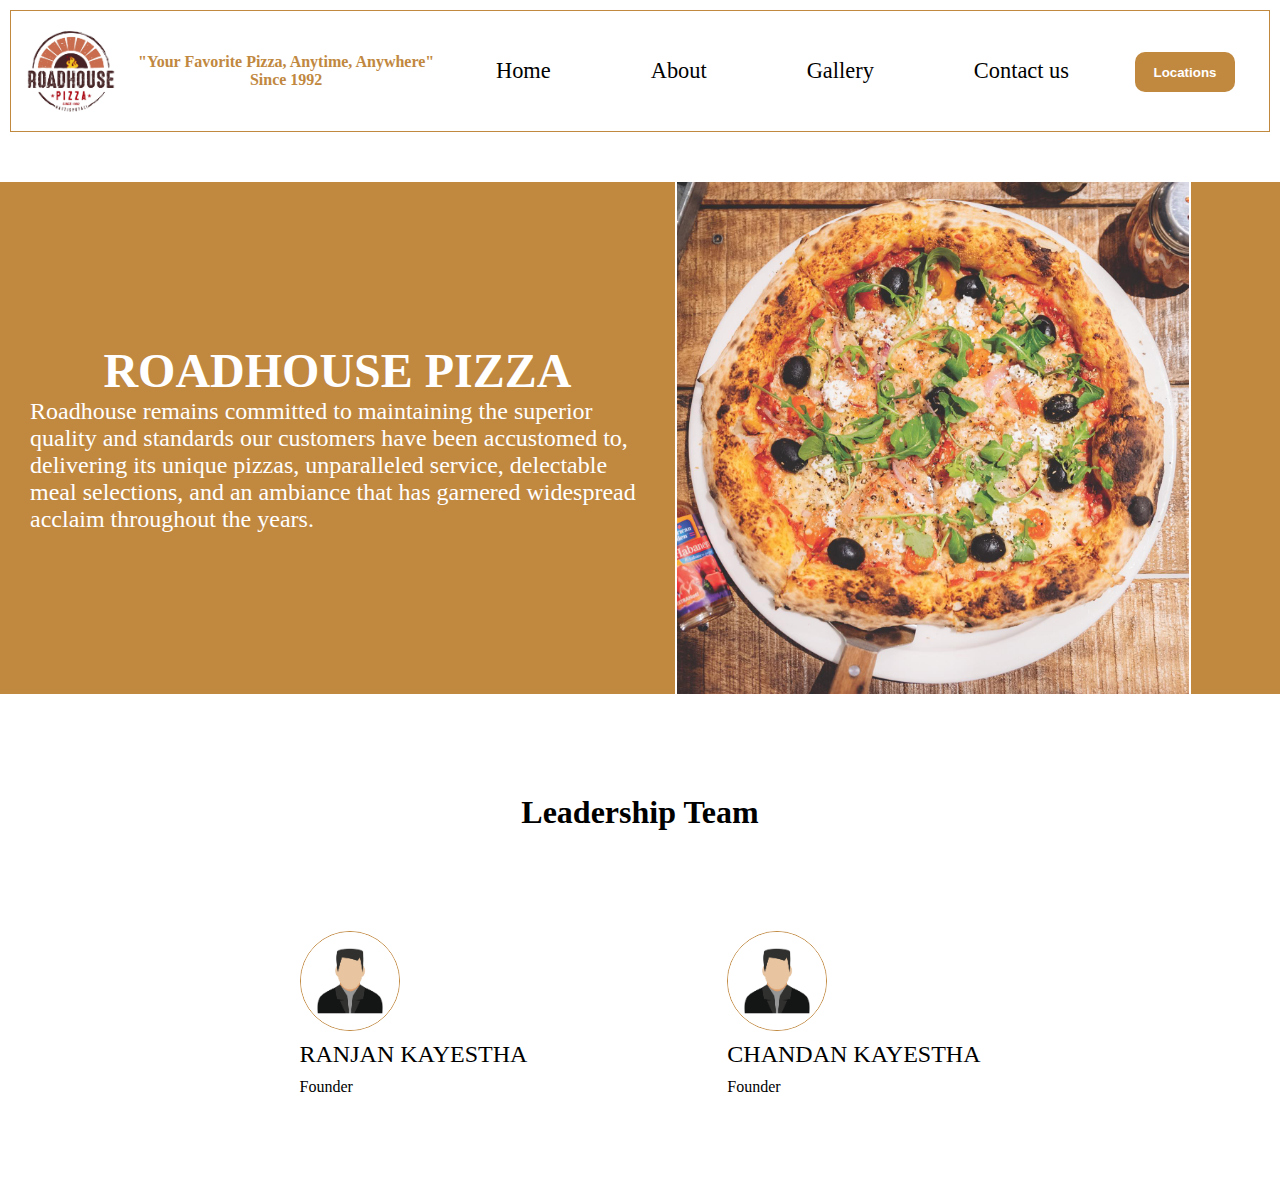
==== about.html @ 0a432f77 "Initial commit" ====
<!DOCTYPE html>
<html lang="en">
  <head>
    <meta charset="UTF-8" />
    <meta name="viewport" content="width=device-width, initial-scale=1.0" />
    <title>Document</title>
    <link rel="stylesheet" href="style.css" />
  </head>
  <body>
    

    <header>
      <nav>
        <div class="logo"></div>
        <span class="description">
          "Your Favorite Pizza, Anytime, Anywhere"<br>
         <time>Since 1992</time> 
        </span>
        <ul>
          <li><a href="index.html">Home</a></li>
          <li><a href="about.html">About</a></li>
          <li><a href="about.html">Gallery</a></li>
          <li><a href="about.html">Contact us</a></li>
          <li><button class="nav-btn" id="location">Locations</button></li>
        </ul>
      </nav>
    </header>

<main class="about-one">

  <div class="about-text"><h1>ROADHOUSE PIZZA</h1>
  
    <p class="about-p">Roadhouse remains committed to maintaining the superior quality and standards our customers have been accustomed to, delivering its unique pizzas, unparalleled service, delectable meal selections, and an ambiance that has garnered widespread acclaim throughout the years. </p></div>
  
<img src="img/about2.jpg" alt="pizza" class="about-img-2" >

<div class="about-blank"></div>

</main>

<div class="founder-info">
  <h1>Leadership Team </h1>
  <div class="founder-person">
    <div class="founder-one">
      <img src="img/founder.jpg" alt="" class="founder-img">
      <span>RANJAN KAYESTHA </span>
      <span>Founder</span>
    </div>
    <div class="founder-two">
      <img src="img/founder.jpg" alt="" class="founder-img">
      <span>CHANDAN KAYESTHA </span>
      <span>Founder</span>
    </div>

  </div>
  
</div>

<footer>

</footer>


</body>

</html>
---- style.css ----
@import url('https://fonts.googleapis.com/css2?family=Montserrat:ital,wght@0,100..900;1,100..900&display=swap');


.montserrat-roadhousefont {
  font-family: "Montserrat", sans-serif;
  font-optical-sizing: auto;
  font-weight: 300;
  font-style: normal;
}

*{
  margin: 0;
  padding: 0;
  
  box-sizing: border-box;
}


:root{
  --main-color:#c1883f;
  

}

nav ul li{
  list-style-type:none;
  margin-right: 100px;
  font-size: 1.4em;
  color: #0f0f0e;
}




nav{
  display: flex;
  justify-content: space-between;
  align-items: center;
  border: 1px solid var(--main-color);
  margin: 10px;
  
}

nav ul{
  display: flex;
  align-items: center;
  
}
.logo{
  background-image: url(img/logo.jpg);
  width: 100px;
  height: 100px;
  background-size: cover;
margin: 10px;

}


nav ul li a{
  text-decoration: none;
  color: black;
}

nav ul li a:hover{
  color:#e98f0f;
}


.nav-btn{
  background-color: var(--main-color);
  padding: 10px;
  position: absolute;
  top: 52px;
  right: 45px;
  border: none;
  border-radius: 10px;
color: white;
width: 100px;
height: 40px;
font-weight: 700;
}

.nav-btn:hover{
  background-color: #e98f0f;
  

}

.cover-img{
  background-image: url(img/main.jpg);
  background-size: cover;
  width: 100vw;
  height: 100vh;
  z-index: -1;
  
}

.img-btn{
  position: absolute;
  top:250px;
  left: 50px;
  background-color: var(--main-color);
  border: none;
  border-radius: 10px;
  width: 170px;
  height: 70px;
  padding: 10px;
  color: white;
  font-size: 1.3em;
  font-weight: 600;


}

.img-btn:hover{
  background-color: #e98f0f;

}

.description{
  display: flex;
  flex-direction: column;
  align-items: center;
  position: absolute;
  left: 10%;
  color:var(--main-color);
  font-size: 1em;
  font-weight: 600;
  
  border-radius: 5px;
  padding: 10px;
 
}

.description:hover{
  color: #e98f0f;
  
}

/* About page */

.about-one{
display: flex;
margin-top: 50px;
width: 100vw;
gap: 2px;

}

.about-p{
  background-color: var(--main-color);
  color: white;
  font-size: 1.5em;
  
}
.about-text h1{
  font-size: 3em;
}

.about-img-2{
  width: 40vw;
  
 
  
}

.about-text{
  background-color: var(--main-color);
  color: white;
  display: flex;
  flex-direction: column;
  justify-content: center;
  align-items: center;
  padding: 30px;
}


.about-blank{
  background-color: var(--main-color);
  width: 30vw;
}

.founder-info{
  display: flex;
  flex-direction: column;
  margin: 100px;
  align-items: center;
  justify-content: center;
  gap: 100px;

}

.founder-one{
  display: flex;
  flex-direction: column;
  gap: 10px;
}

.founder-two{
  display: flex;
  flex-direction: column;
  gap: 10px;
}

.founder-img{
  width: 100px;
  height: 100px;
  border-radius: 50%;
  border: 1px solid var(--main-color);
}

.founder-person{
  display: flex;
  gap: 200px;
}

.founder-one span:nth-child(2){
font-size: 1.5em;
}

.founder-two span:nth-child(2){
  font-size: 1.5em;
  }



  /* home page maps */


  .locations{
    display: flex;
    width: 100vw;
    gap: 60px;
    justify-content: center;
    margin-top: 30px;
   

  }

  .map-pizza{
    width: 400px;
    height: 500px;
    border: 5px solid #e98f0f;
    
  }

.location{
  display: flex;
  flex-direction: column;
}

.location-1{
  text-align: center;
  margin-top: 100px;
  height: 100vh;

}

.location span:nth-child(2){
  font-size: 1.5em;
  margin-top: 10px;

}

.location span:nth-child(3){
  font-size: 1.2em;
  font-style: italic;

}


/* review */

.reviews{
  display: flex;
  width: 100vw;

}

.review{
width: 17vw;
height: 300px;
}

.review-img{
  width: 50px;
  height: 50px;
}

.star-solid{
  width: 45px;
  height: 10px;
  background-image: url(img/star-solid.svg);
  background-size: contain;
 
}
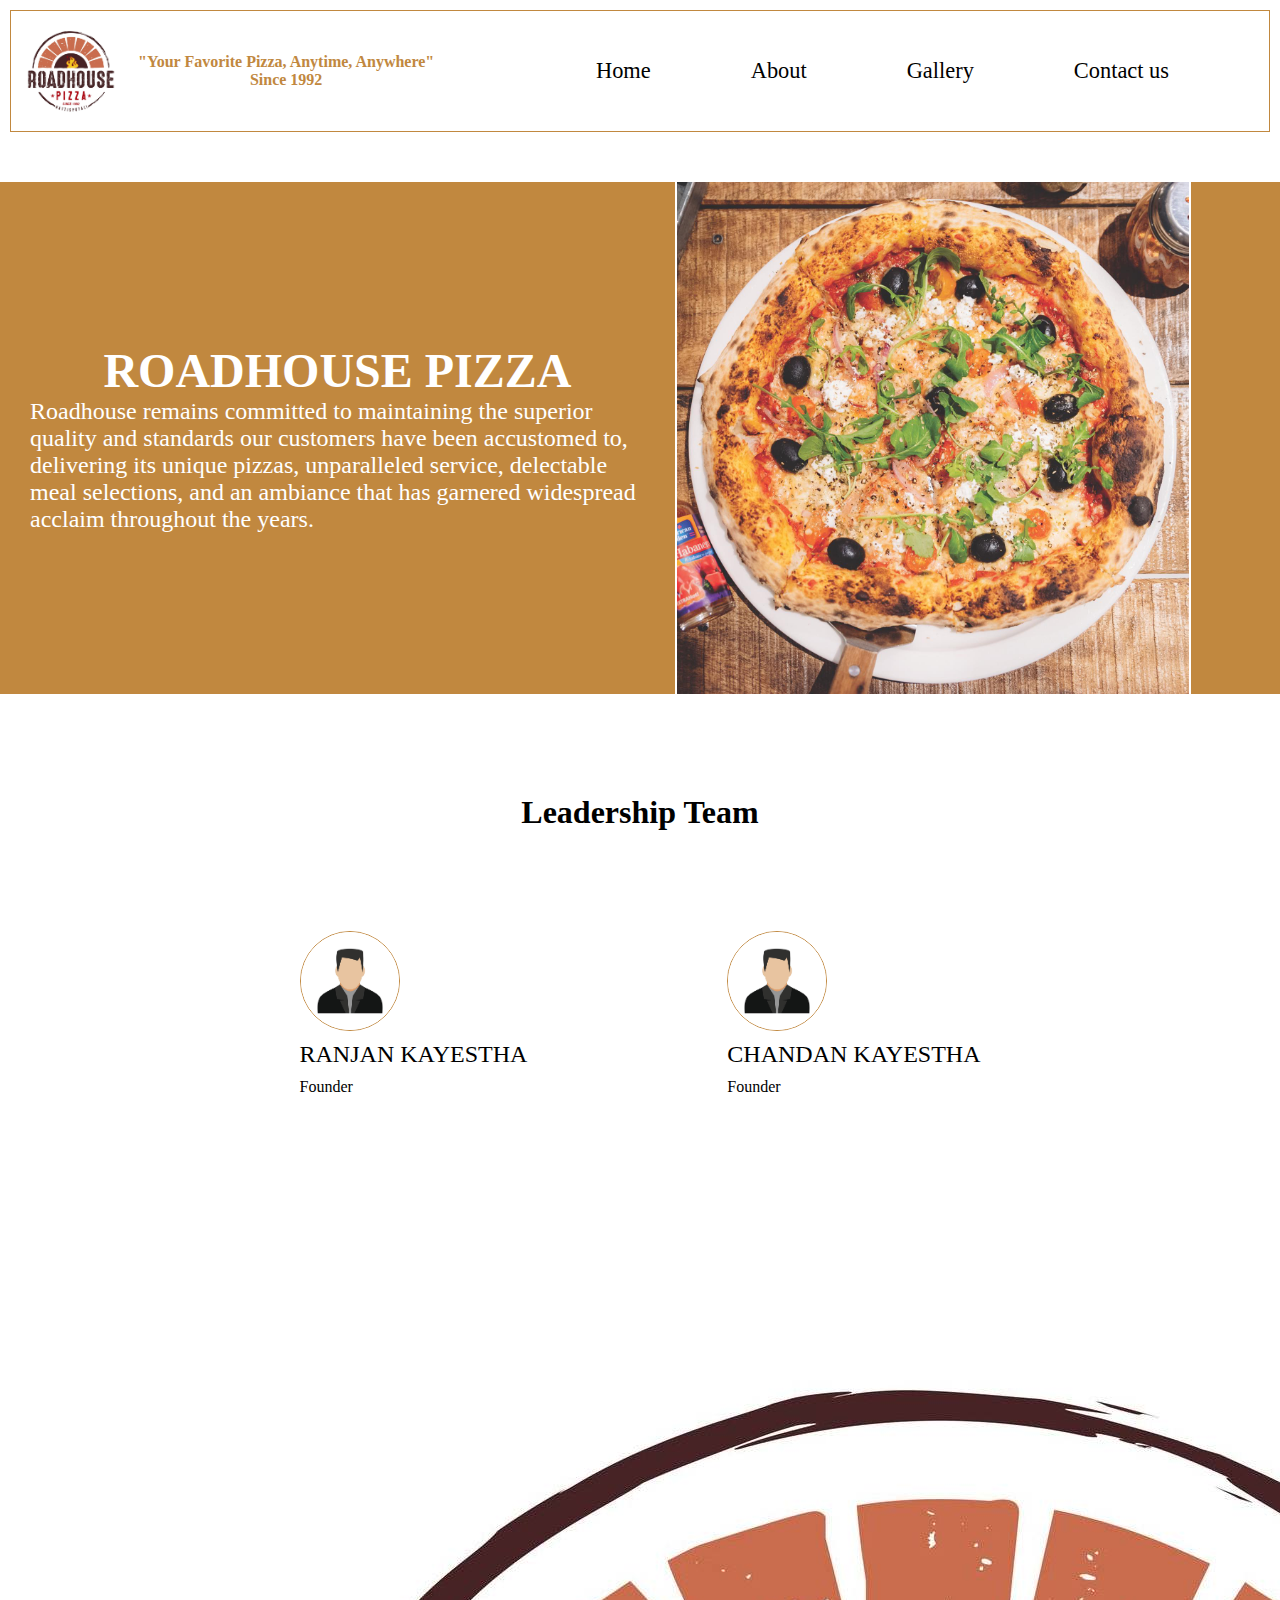
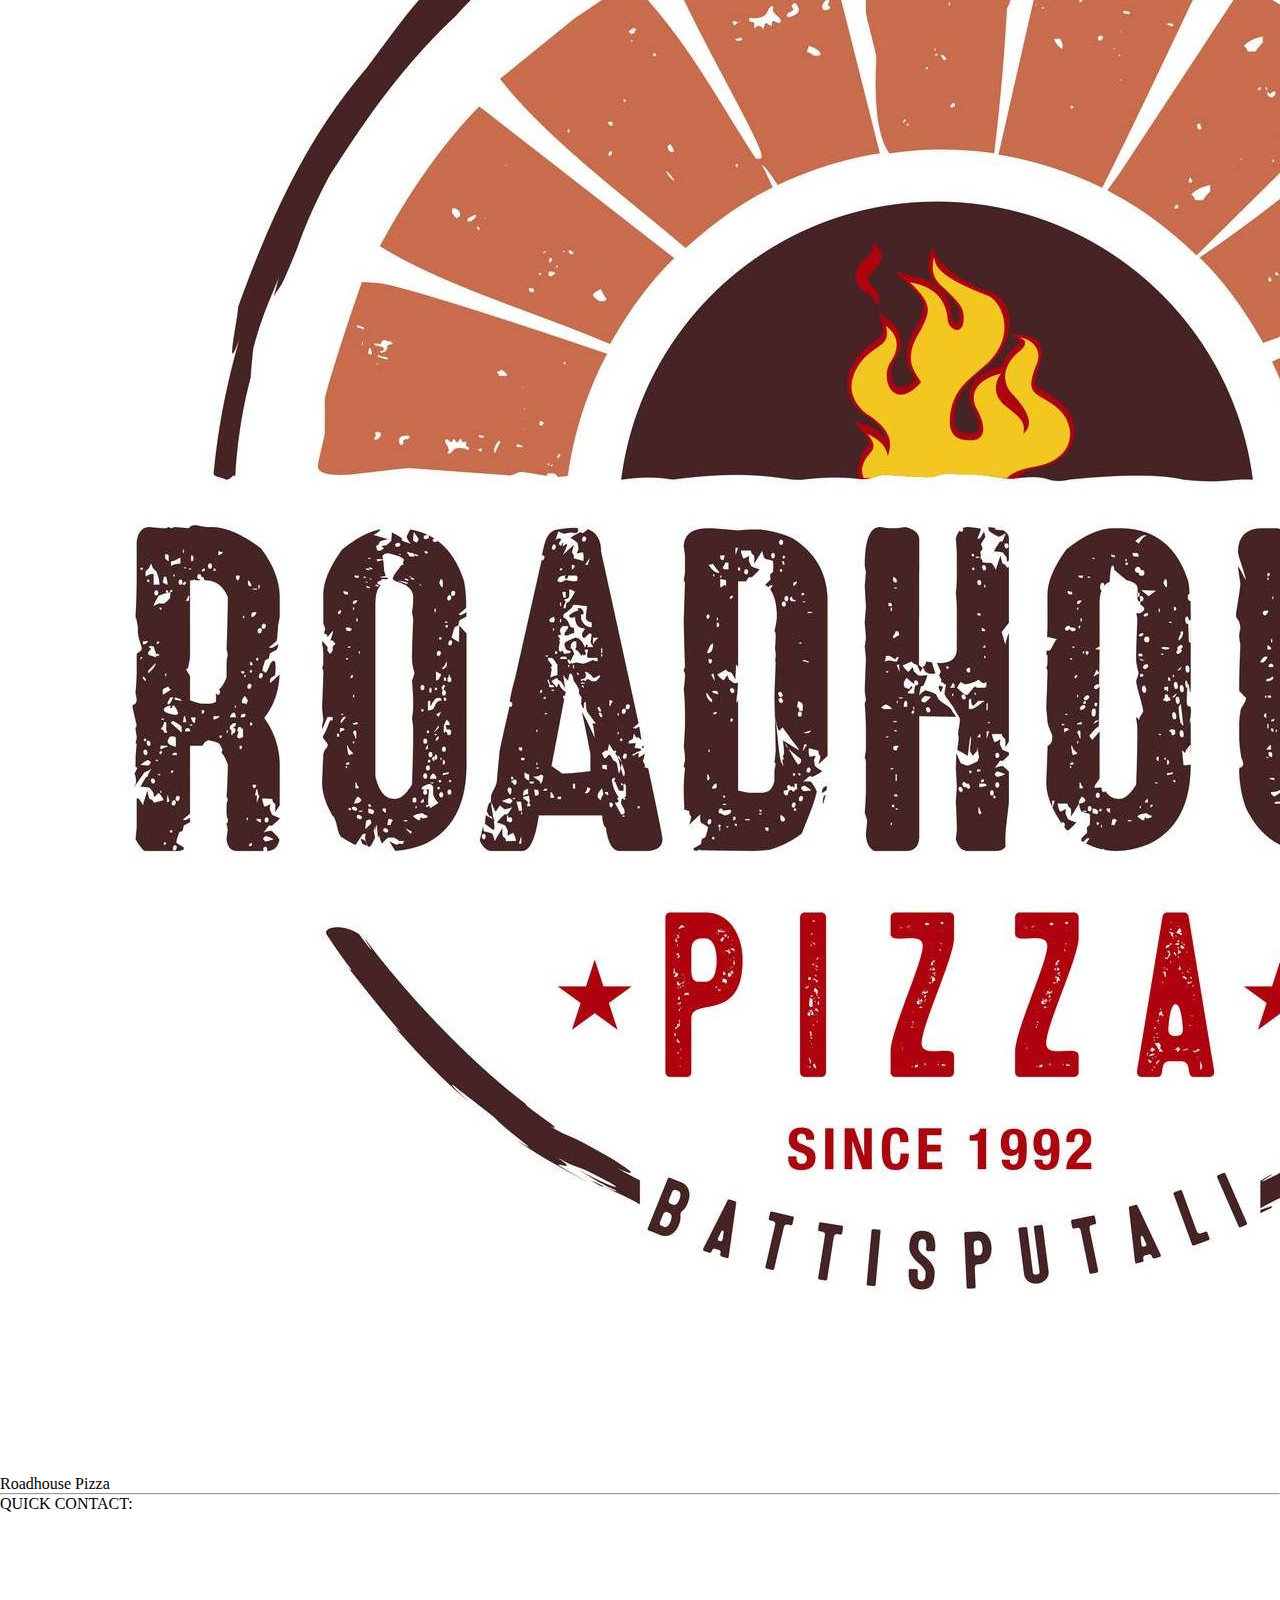
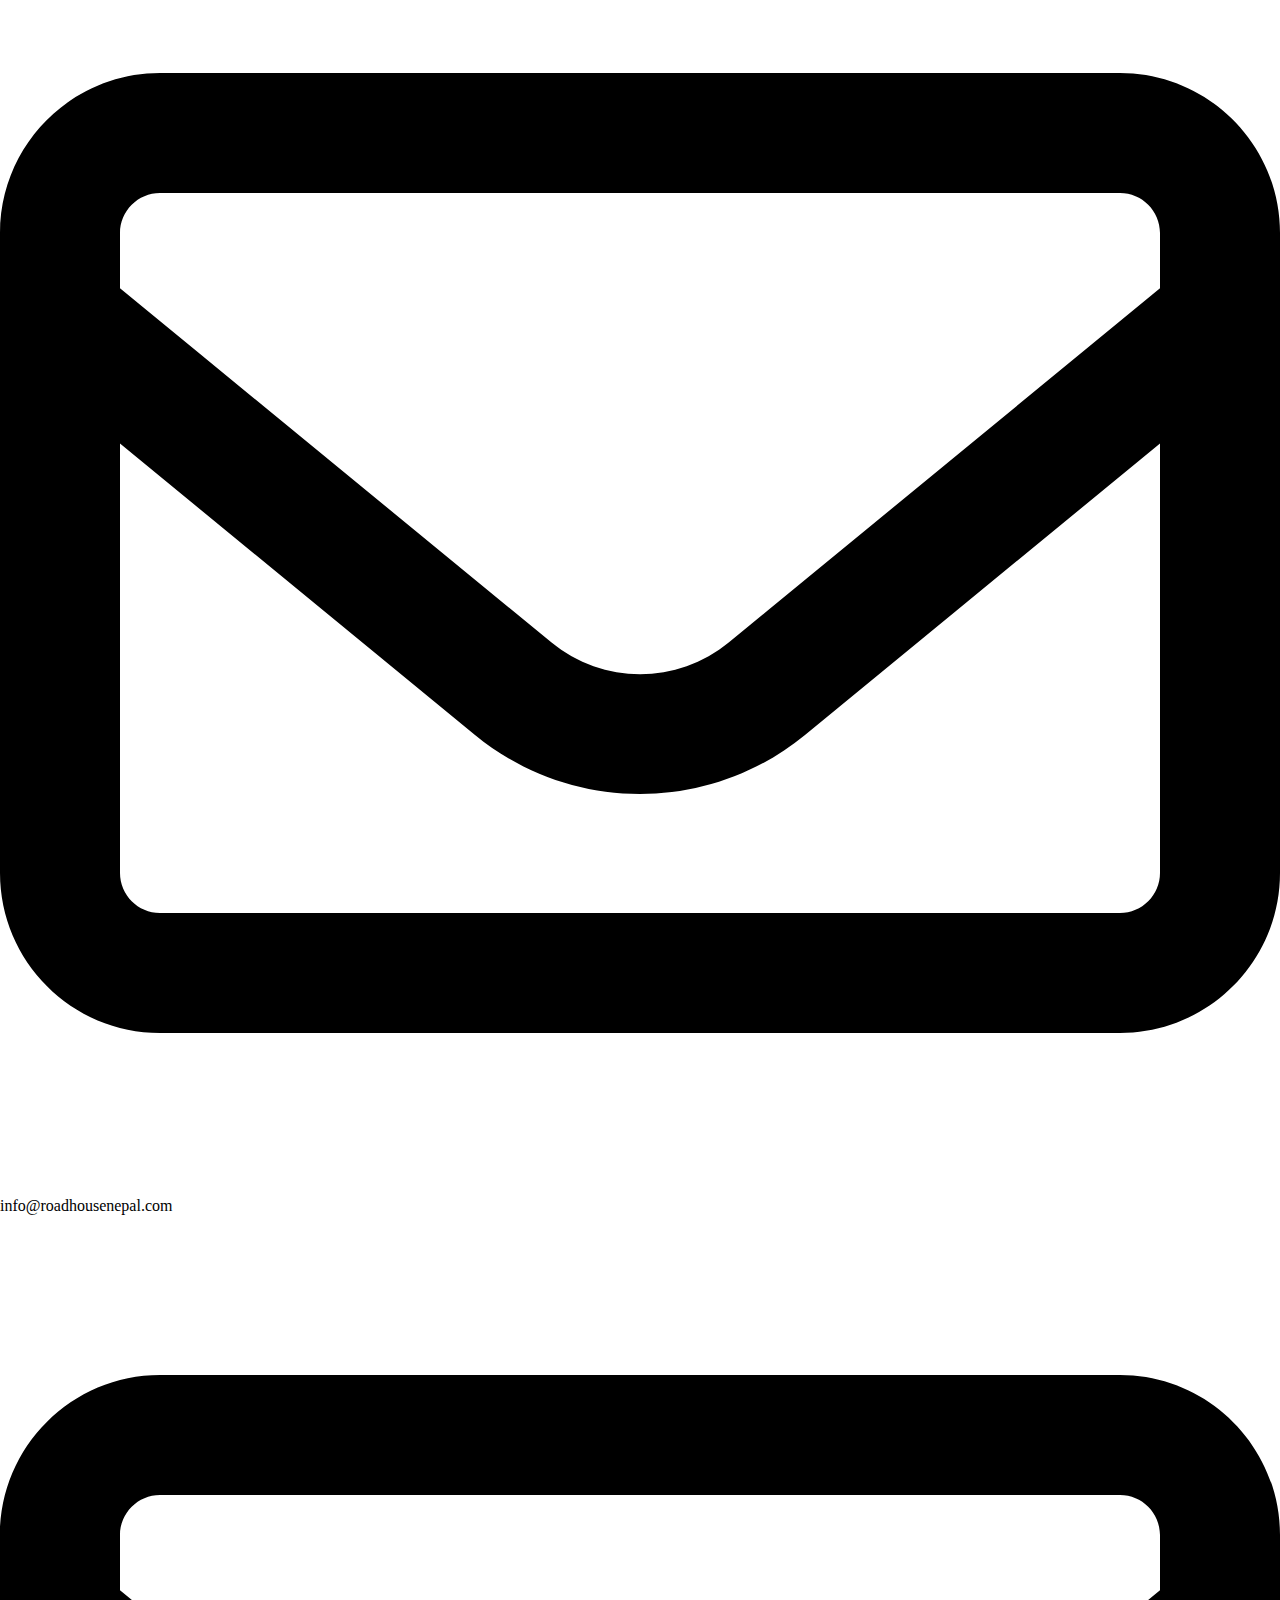
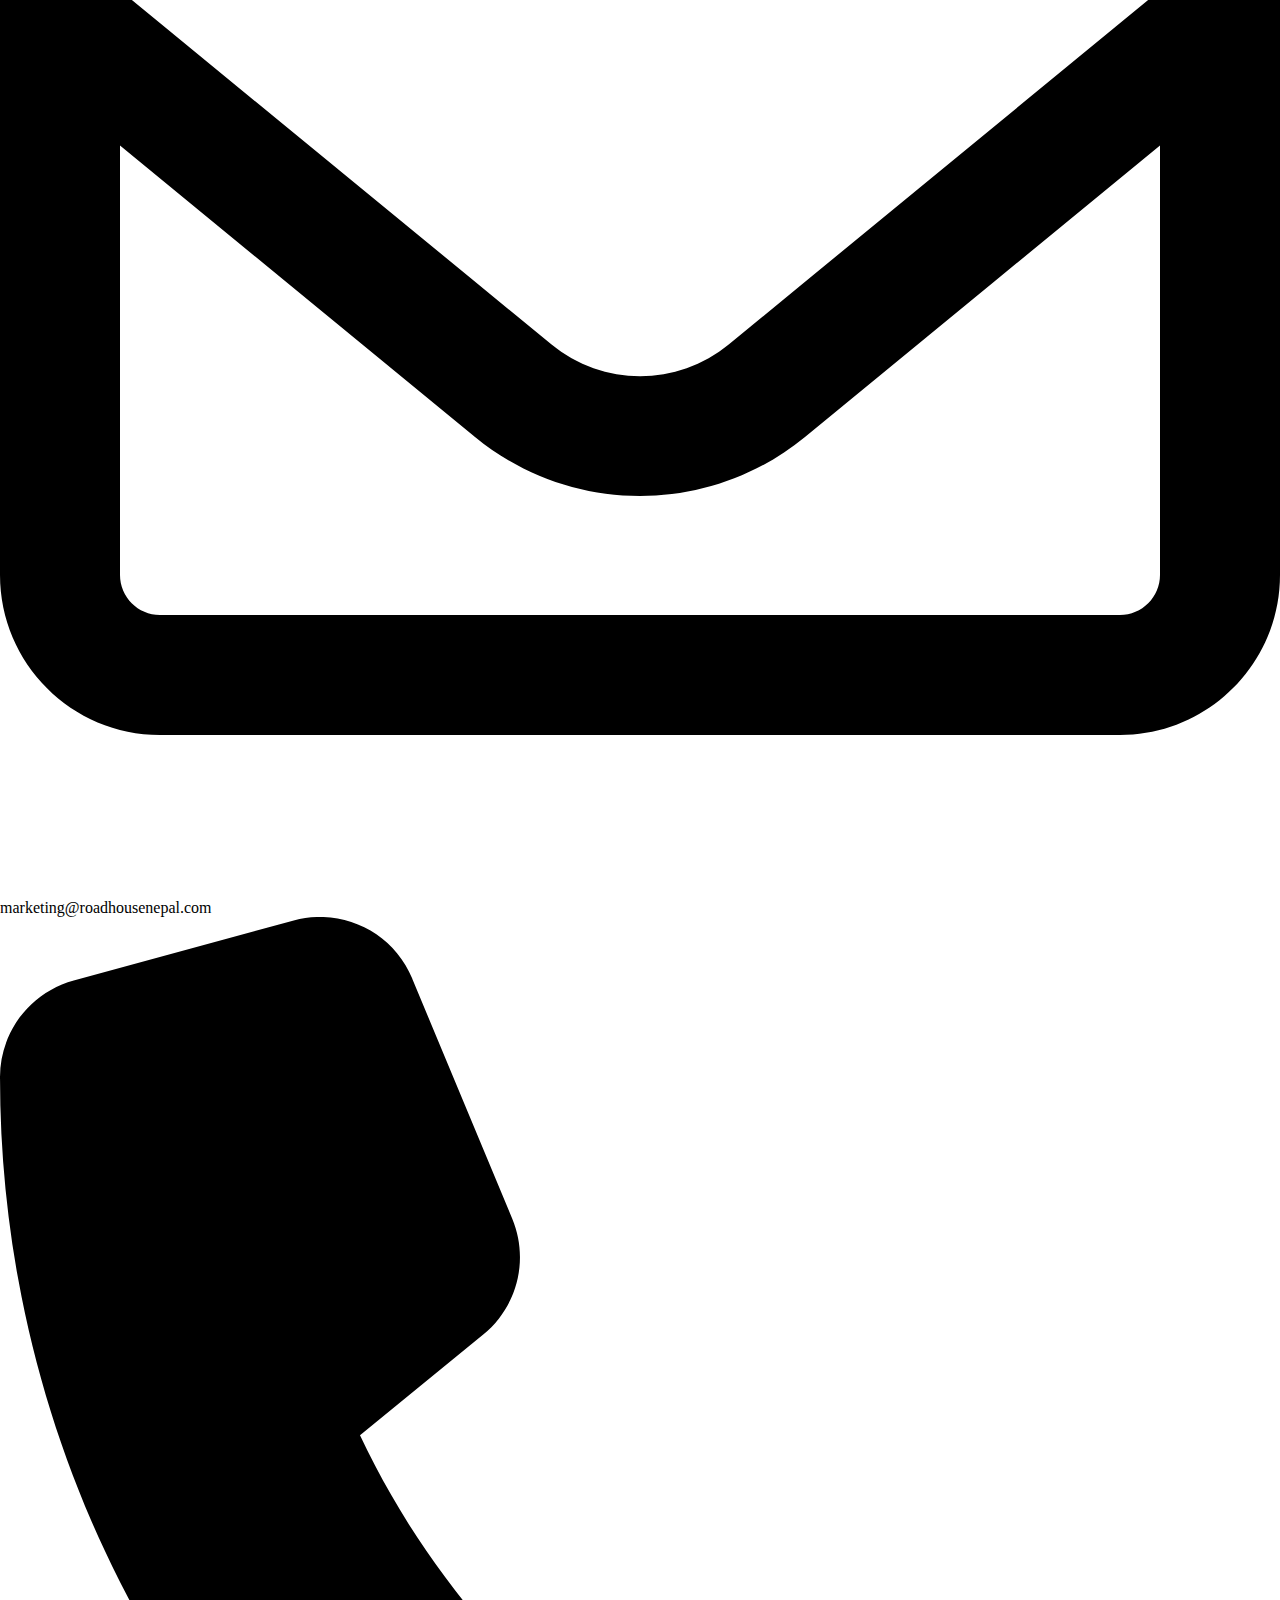
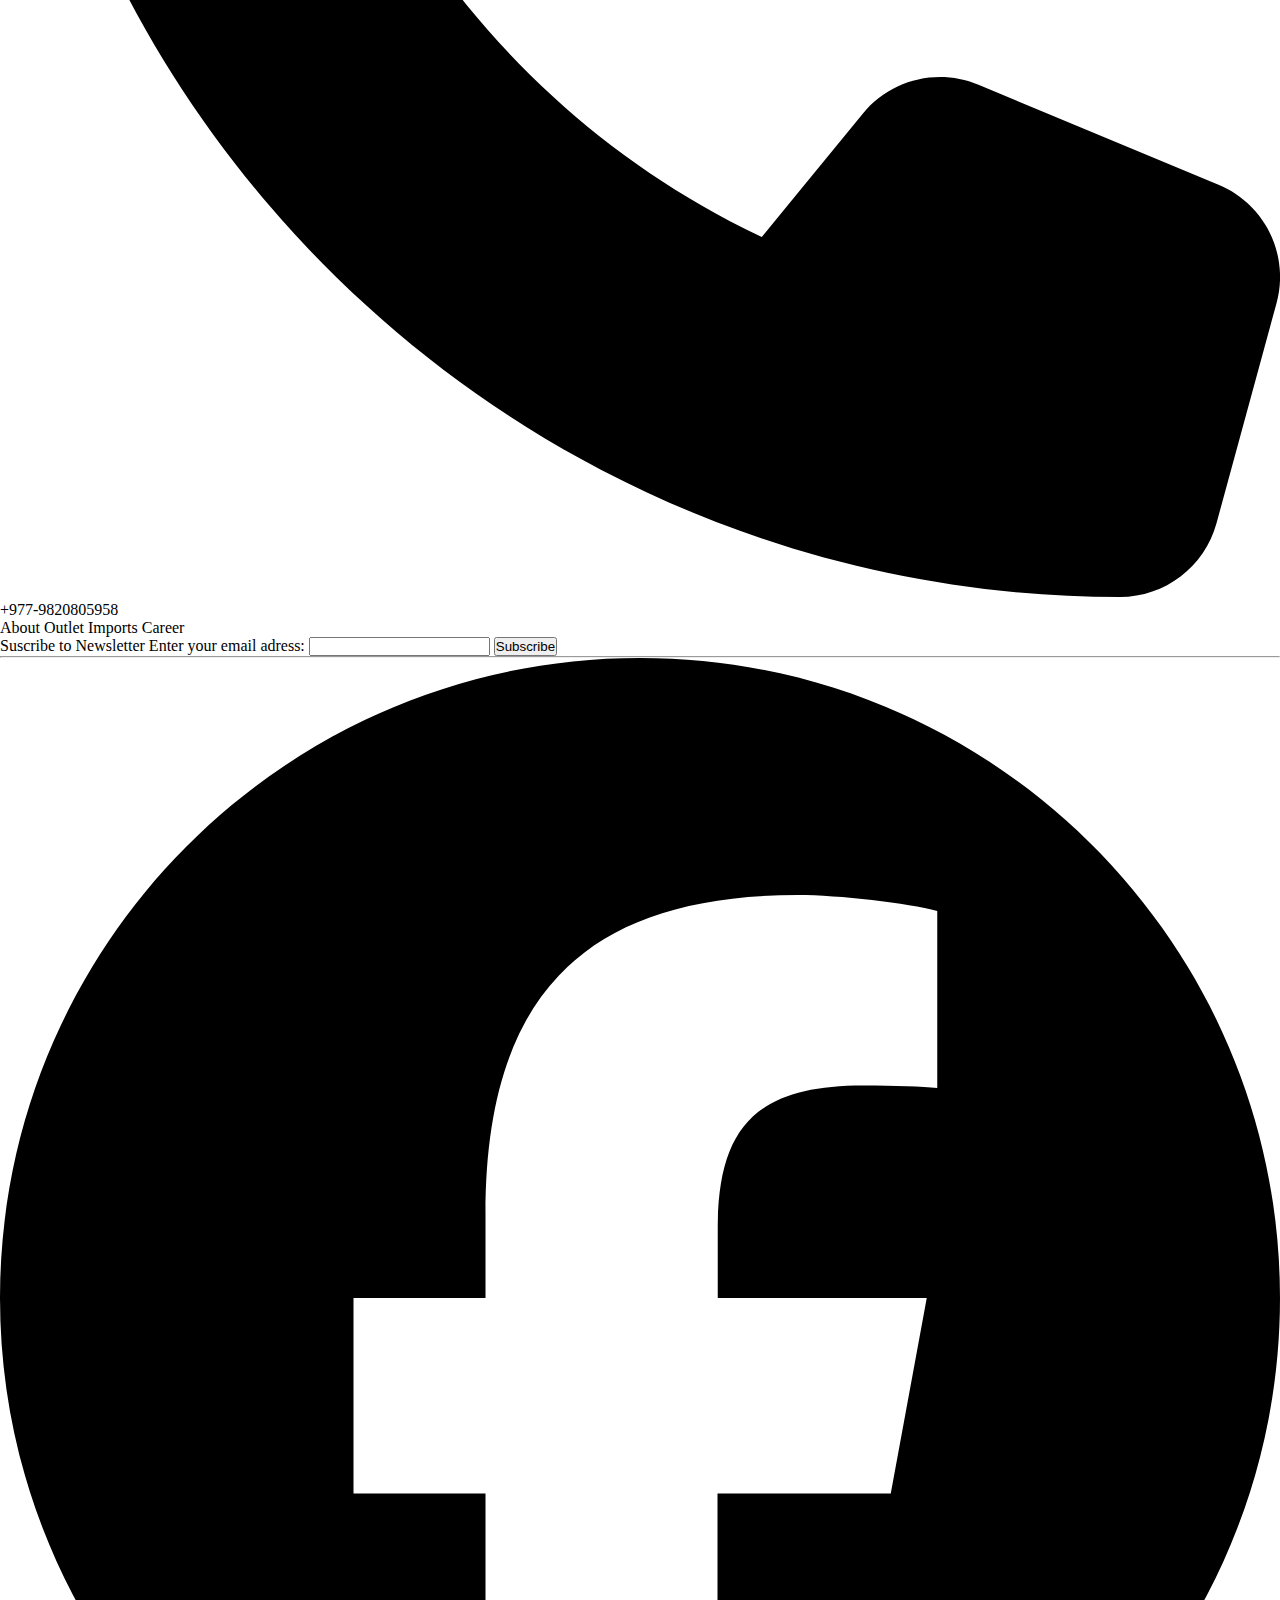
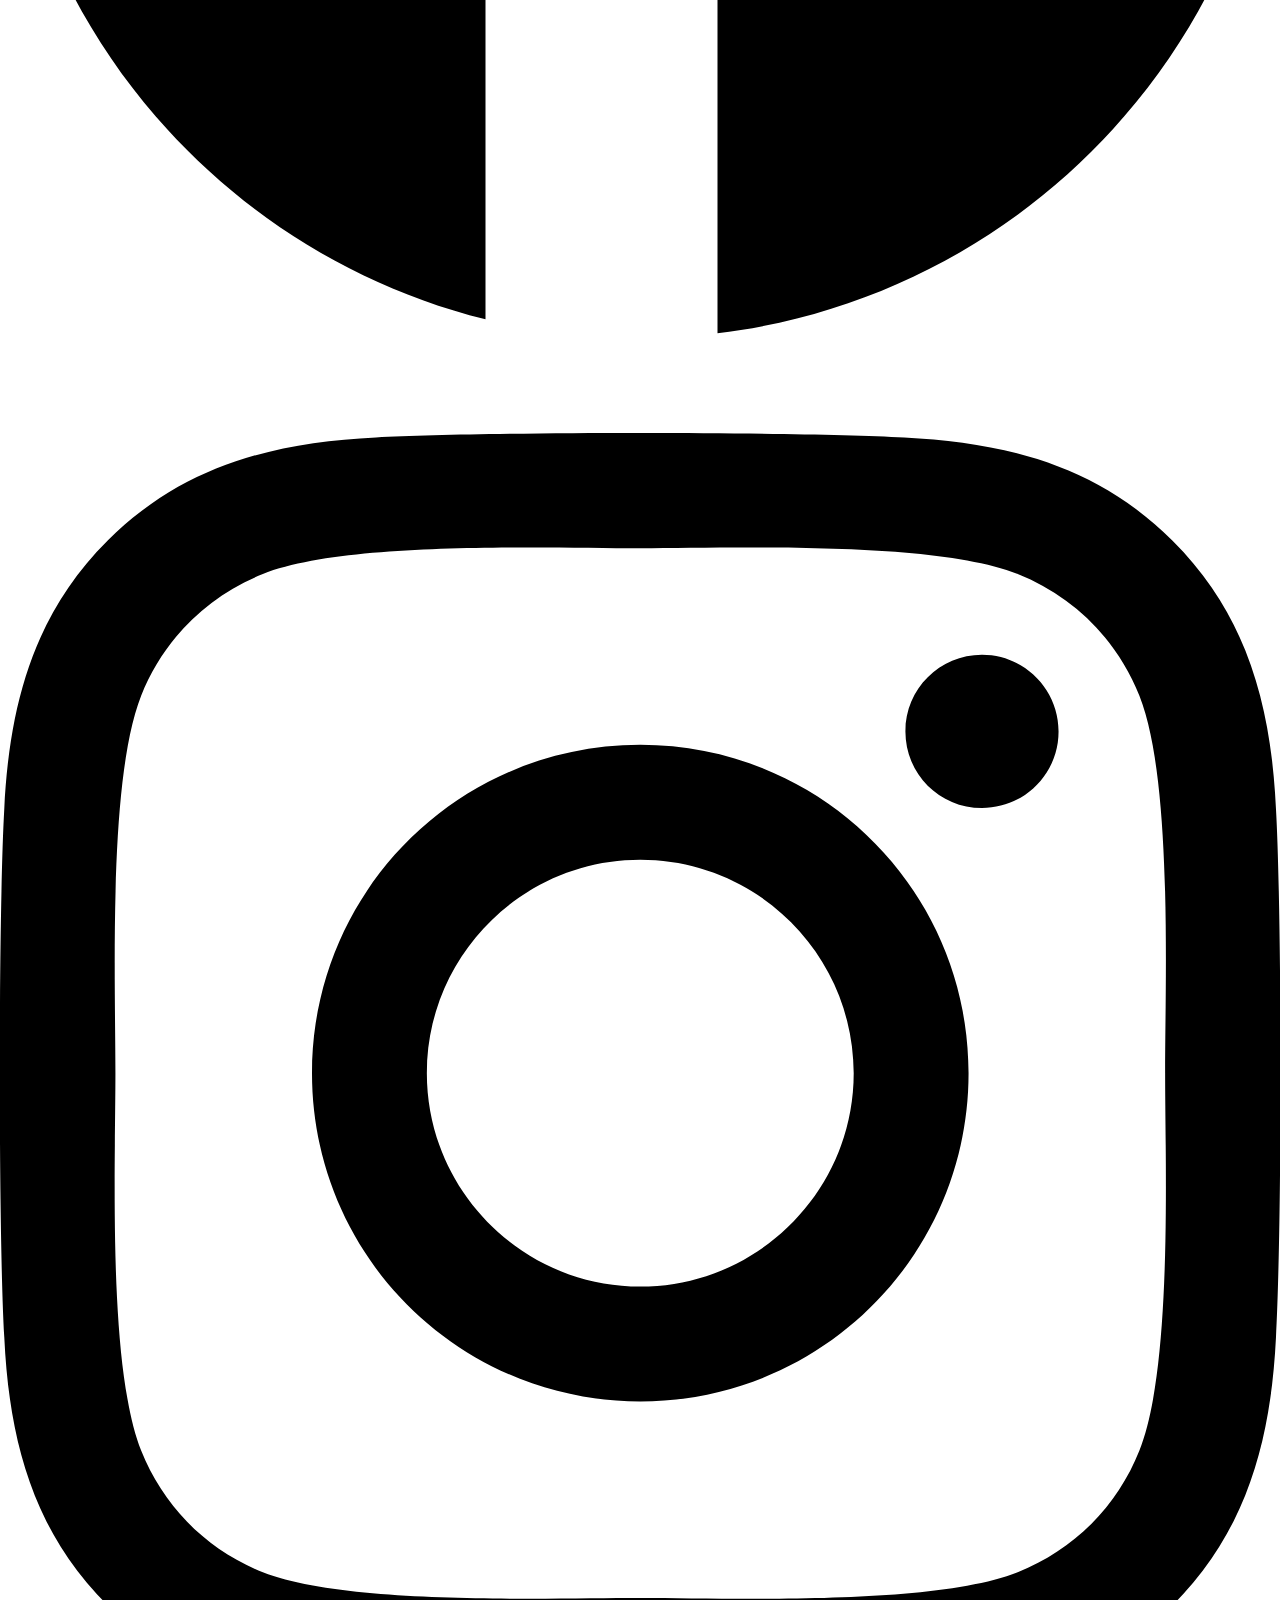
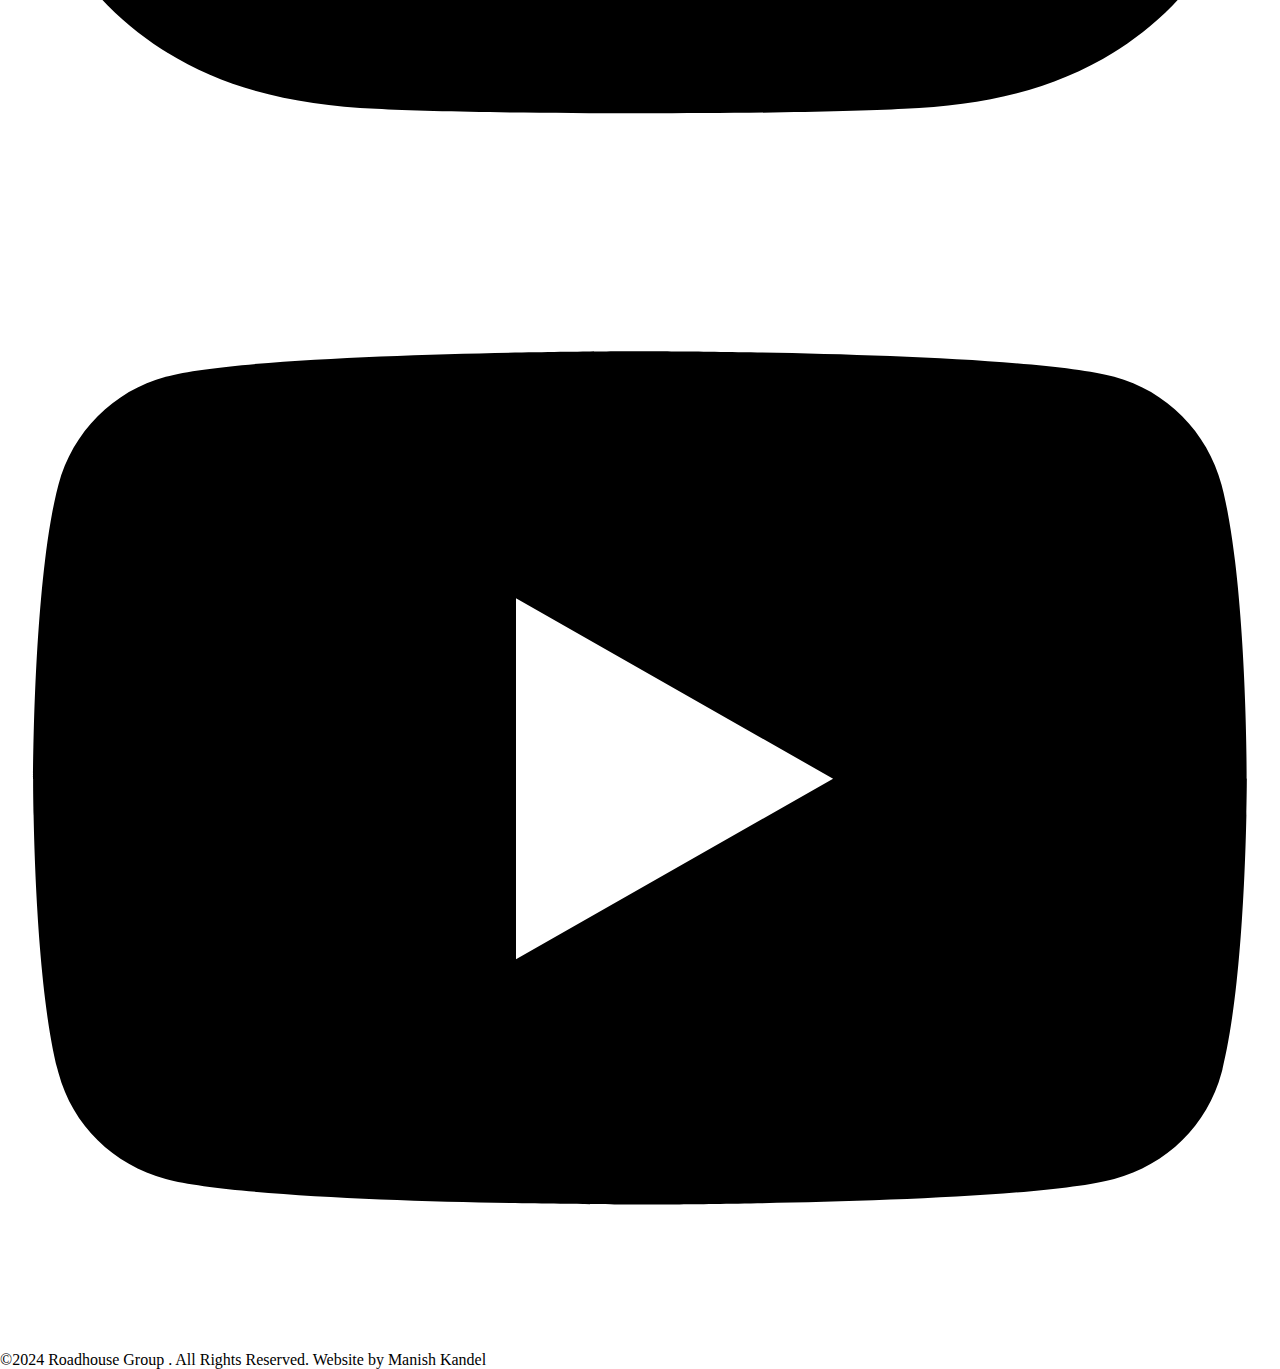
==== commit 731d8701: "Update about.html" ====
--- a/about.html
+++ b/about.html
@@ -21,7 +21,7 @@
           <li><a href="about.html">About</a></li>
           <li><a href="about.html">Gallery</a></li>
           <li><a href="about.html">Contact us</a></li>
-          <li><button class="nav-btn" id="location">Locations</button></li>
+          
         </ul>
       </nav>
     </header>
@@ -57,7 +57,92 @@
 </div>
 
 <footer>
+  <div class="footer">
+    <div class="image-footer">
+      <img src="img/logo.jpg" alt="" class="footer-img" />
+      <span>Roadhouse Pizza</span>
+      <hr />
+    </div>
 
+    <div class="contacts">
+      <div class="one-contact">
+        <span>QUICK CONTACT:</span>
+        <div class="contact-1">
+          <svg xmlns="http://www.w3.org/2000/svg" viewBox="0 0 512 512">
+            <!--!Font Awesome Free 6.6.0 by @fontawesome - https://fontawesome.com License - https://fontawesome.com/license/free Copyright 2024 Fonticons, Inc.-->
+            <path
+              d="M64 112c-8.8 0-16 7.2-16 16l0 22.1L220.5 291.7c20.7 17 50.4 17 71.1 0L464 150.1l0-22.1c0-8.8-7.2-16-16-16L64 112zM48 212.2L48 384c0 8.8 7.2 16 16 16l384 0c8.8 0 16-7.2 16-16l0-171.8L322 328.8c-38.4 31.5-93.7 31.5-132 0L48 212.2zM0 128C0 92.7 28.7 64 64 64l384 0c35.3 0 64 28.7 64 64l0 256c0 35.3-28.7 64-64 64L64 448c-35.3 0-64-28.7-64-64L0 128z"
+            /></svg
+          ><span>info@roadhousenepal.com </span>
+        </div>
+
+        <div class="contact-1">
+          <svg xmlns="http://www.w3.org/2000/svg" viewBox="0 0 512 512">
+            <!--!Font Awesome Free 6.6.0 by @fontawesome - https://fontawesome.com License - https://fontawesome.com/license/free Copyright 2024 Fonticons, Inc.-->
+            <path
+              d="M64 112c-8.8 0-16 7.2-16 16l0 22.1L220.5 291.7c20.7 17 50.4 17 71.1 0L464 150.1l0-22.1c0-8.8-7.2-16-16-16L64 112zM48 212.2L48 384c0 8.8 7.2 16 16 16l384 0c8.8 0 16-7.2 16-16l0-171.8L322 328.8c-38.4 31.5-93.7 31.5-132 0L48 212.2zM0 128C0 92.7 28.7 64 64 64l384 0c35.3 0 64 28.7 64 64l0 256c0 35.3-28.7 64-64 64L64 448c-35.3 0-64-28.7-64-64L0 128z"
+            />
+          </svg>
+          <span> marketing@roadhousenepal.com </span>
+        </div>
+
+        <div class="contact-1">
+          <svg xmlns="http://www.w3.org/2000/svg" viewBox="0 0 512 512">
+            <!--!Font Awesome Free 6.6.0 by @fontawesome - https://fontawesome.com License - https://fontawesome.com/license/free Copyright 2024 Fonticons, Inc.-->
+            <path
+              d="M164.9 24.6c-7.7-18.6-28-28.5-47.4-23.2l-88 24C12.1 30.2 0 46 0 64C0 311.4 200.6 512 448 512c18 0 33.8-12.1 38.6-29.5l24-88c5.3-19.4-4.6-39.7-23.2-47.4l-96-40c-16.3-6.8-35.2-2.1-46.3 11.6L304.7 368C234.3 334.7 177.3 277.7 144 207.3L193.3 167c13.7-11.2 18.4-30 11.6-46.3l-40-96z"
+            /></svg
+          ><span> +977-9820805958 </span>
+        </div>
+      </div>
+      <div class="two-contact">
+        <span>About</span>
+        <span>Outlet</span>
+        <span>Imports</span>
+        <span>Career</span>
+      </div>
+
+      <div class="newsletter">
+        <span>Suscribe to Newsletter</span>
+
+        <label>Enter your email adress:</label>
+        <input type="email" id="mail" />
+        <button>Subscribe</button>
+      </div>
+    </div>
+
+    <div class="last">
+      <hr />
+
+      <div class="socials">
+        <div class="social-media">
+          <svg xmlns="http://www.w3.org/2000/svg" viewBox="0 0 512 512">
+            <!--!Font Awesome Free 6.6.0 by @fontawesome - https://fontawesome.com License - https://fontawesome.com/license/free Copyright 2024 Fonticons, Inc.-->
+            <path
+              d="M512 256C512 114.6 397.4 0 256 0S0 114.6 0 256C0 376 82.7 476.8 194.2 504.5V334.2H141.4V256h52.8V222.3c0-87.1 39.4-127.5 125-127.5c16.2 0 44.2 3.2 55.7 6.4V172c-6-.6-16.5-1-29.6-1c-42 0-58.2 15.9-58.2 57.2V256h83.6l-14.4 78.2H287V510.1C413.8 494.8 512 386.9 512 256h0z"
+            />
+          </svg>
+          <svg xmlns="http://www.w3.org/2000/svg" viewBox="0 0 448 512">
+            <!--!Font Awesome Free 6.6.0 by @fontawesome - https://fontawesome.com License - https://fontawesome.com/license/free Copyright 2024 Fonticons, Inc.-->
+            <path
+              d="M224.1 141c-63.6 0-114.9 51.3-114.9 114.9s51.3 114.9 114.9 114.9S339 319.5 339 255.9 287.7 141 224.1 141zm0 189.6c-41.1 0-74.7-33.5-74.7-74.7s33.5-74.7 74.7-74.7 74.7 33.5 74.7 74.7-33.6 74.7-74.7 74.7zm146.4-194.3c0 14.9-12 26.8-26.8 26.8-14.9 0-26.8-12-26.8-26.8s12-26.8 26.8-26.8 26.8 12 26.8 26.8zm76.1 27.2c-1.7-35.9-9.9-67.7-36.2-93.9-26.2-26.2-58-34.4-93.9-36.2-37-2.1-147.9-2.1-184.9 0-35.8 1.7-67.6 9.9-93.9 36.1s-34.4 58-36.2 93.9c-2.1 37-2.1 147.9 0 184.9 1.7 35.9 9.9 67.7 36.2 93.9s58 34.4 93.9 36.2c37 2.1 147.9 2.1 184.9 0 35.9-1.7 67.7-9.9 93.9-36.2 26.2-26.2 34.4-58 36.2-93.9 2.1-37 2.1-147.8 0-184.8zM398.8 388c-7.8 19.6-22.9 34.7-42.6 42.6-29.5 11.7-99.5 9-132.1 9s-102.7 2.6-132.1-9c-19.6-7.8-34.7-22.9-42.6-42.6-11.7-29.5-9-99.5-9-132.1s-2.6-102.7 9-132.1c7.8-19.6 22.9-34.7 42.6-42.6 29.5-11.7 99.5-9 132.1-9s102.7-2.6 132.1 9c19.6 7.8 34.7 22.9 42.6 42.6 11.7 29.5 9 99.5 9 132.1s2.7 102.7-9 132.1z"
+            />
+          </svg>
+          <svg xmlns="http://www.w3.org/2000/svg" viewBox="0 0 576 512">
+            <!--!Font Awesome Free 6.6.0 by @fontawesome - https://fontawesome.com License - https://fontawesome.com/license/free Copyright 2024 Fonticons, Inc.-->
+            <path
+              d="M549.7 124.1c-6.3-23.7-24.8-42.3-48.3-48.6C458.8 64 288 64 288 64S117.2 64 74.6 75.5c-23.5 6.3-42 24.9-48.3 48.6-11.4 42.9-11.4 132.3-11.4 132.3s0 89.4 11.4 132.3c6.3 23.7 24.8 41.5 48.3 47.8C117.2 448 288 448 288 448s170.8 0 213.4-11.5c23.5-6.3 42-24.2 48.3-47.8 11.4-42.9 11.4-132.3 11.4-132.3s0-89.4-11.4-132.3zm-317.5 213.5V175.2l142.7 81.2-142.7 81.2z"
+            />
+          </svg>
+        </div>
+
+        <div class="copyrights">
+          &copy2024 Roadhouse Group . All Rights Reserved. Website by Manish
+          Kandel
+        </div>
+      </div>
+    </div>
+  </div>
 </footer>
 
 
--- a/style.css
+++ b/style.css
@@ -271,26 +271,89 @@
 
 /* review */
 
+
+
+.review-container{
+  width: 100vw;
+  display: flex;
+  justify-content: center;
+  height: 400px;
+  align-items: center;
+  
+  
+}
+
 .reviews{
   display: flex;
-  width: 100vw;
-
+  width: 90vw;
+  gap: 20px;
+  justify-content: center;
+  border: 1px solid gray;
+  padding: 30px;
+  margin: 0 5px;
+  padding-top: 50px;
+  
+  
 }
 
 .review{
 width: 17vw;
 height: 300px;
+border: 1px solid rgb(174, 174, 174);
+display: flex;
+flex-direction: column;
+justify-content: center;
+align-items: center;
+position: relative;
 }
 
 .review-img{
   width: 50px;
   height: 50px;
+  border-radius: 50%;
+  border: 0.5px solid black;
 }
 
 .star-solid{
-  width: 45px;
-  height: 10px;
+  width: 90px;
+  height: 20px;
   background-image: url(img/star-solid.svg);
   background-size: contain;
+  margin: 20px;
+  position: absolute;
+  top: 70px;
+  
  
-}+}
+
+
+.person-review{
+  display: flex;
+  gap: 10px;
+  margin: 10px;
+  position: absolute;
+  top: 0px;
+  left: 5px;
+}
+
+.review-info{
+  display: flex;
+  flex-direction: column;
+}
+
+.review-info span:first-child{
+font-weight: 600;
+}
+
+.review-info span:nth-child(2){
+
+font-size: 0.8em;
+color: gray;
+  }
+
+  .review p{
+    position: absolute;
+    left: 10px;
+    top: 130px;
+    
+  }